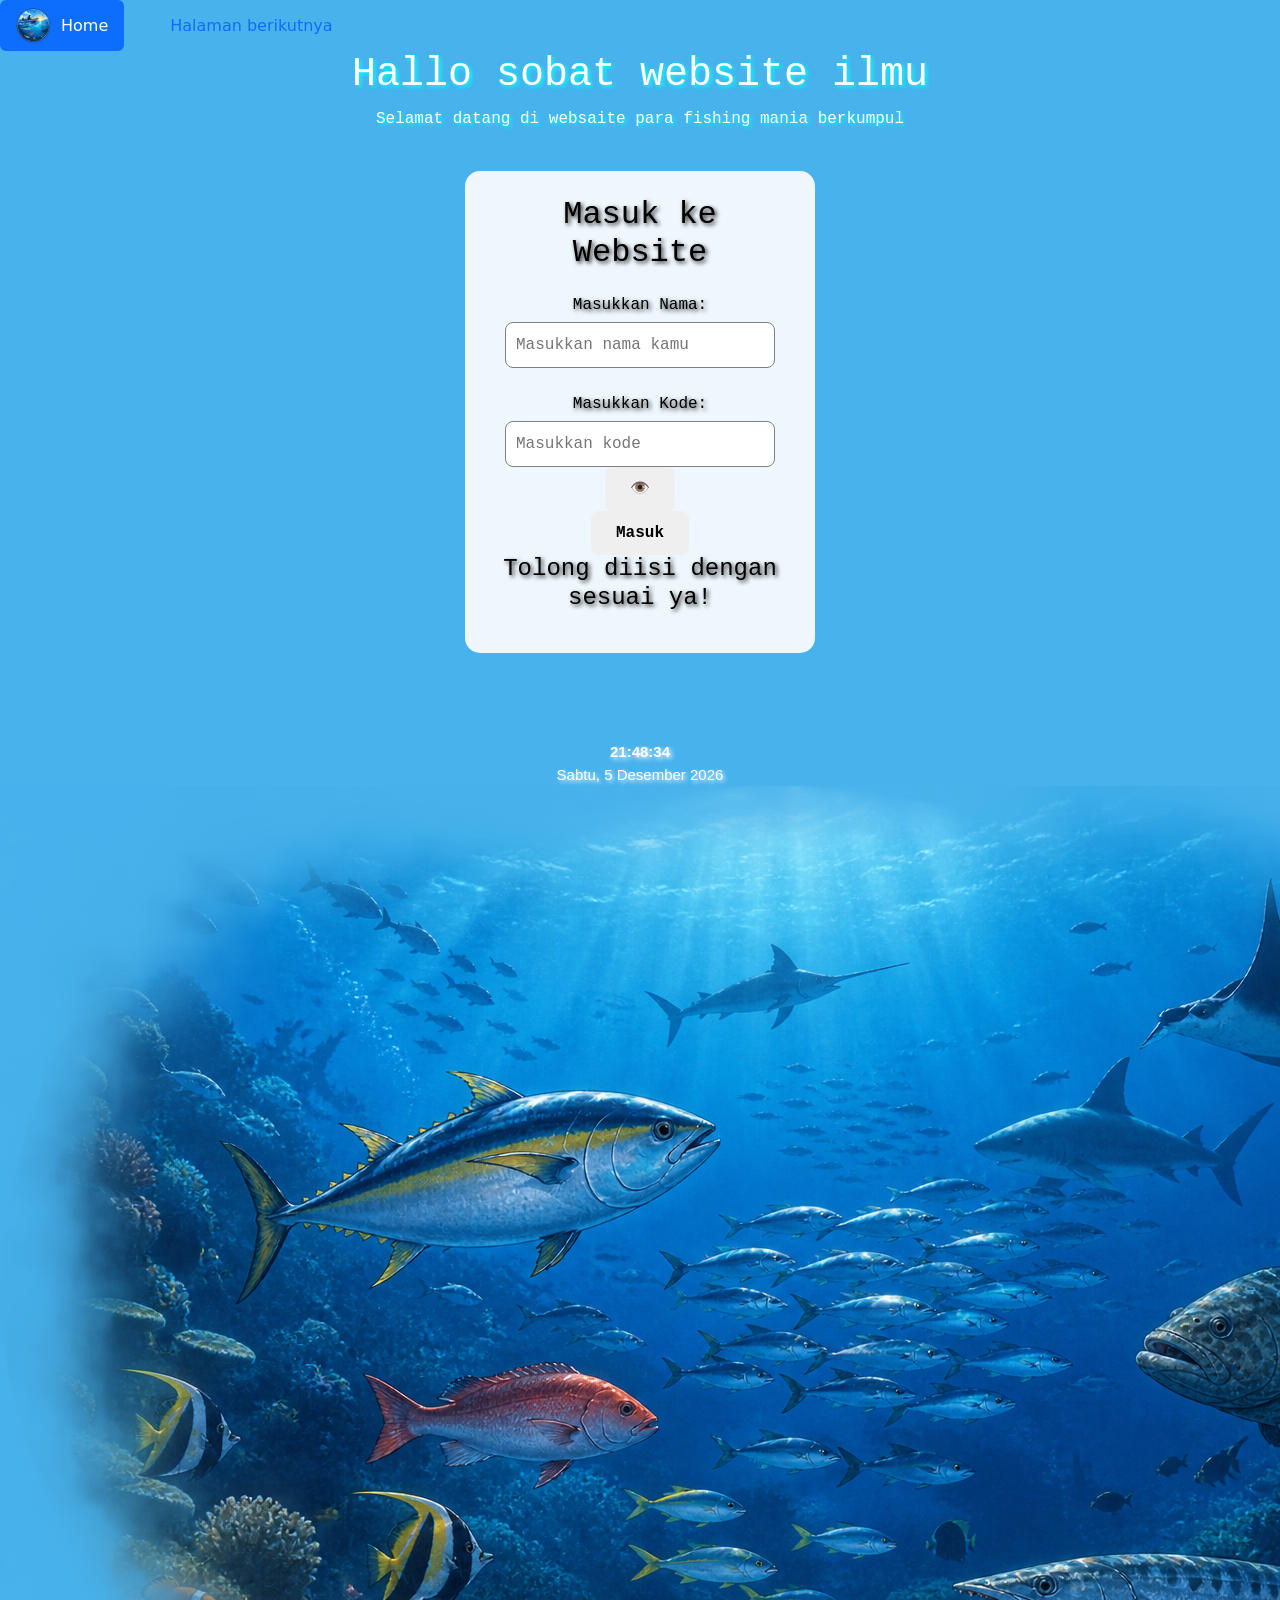
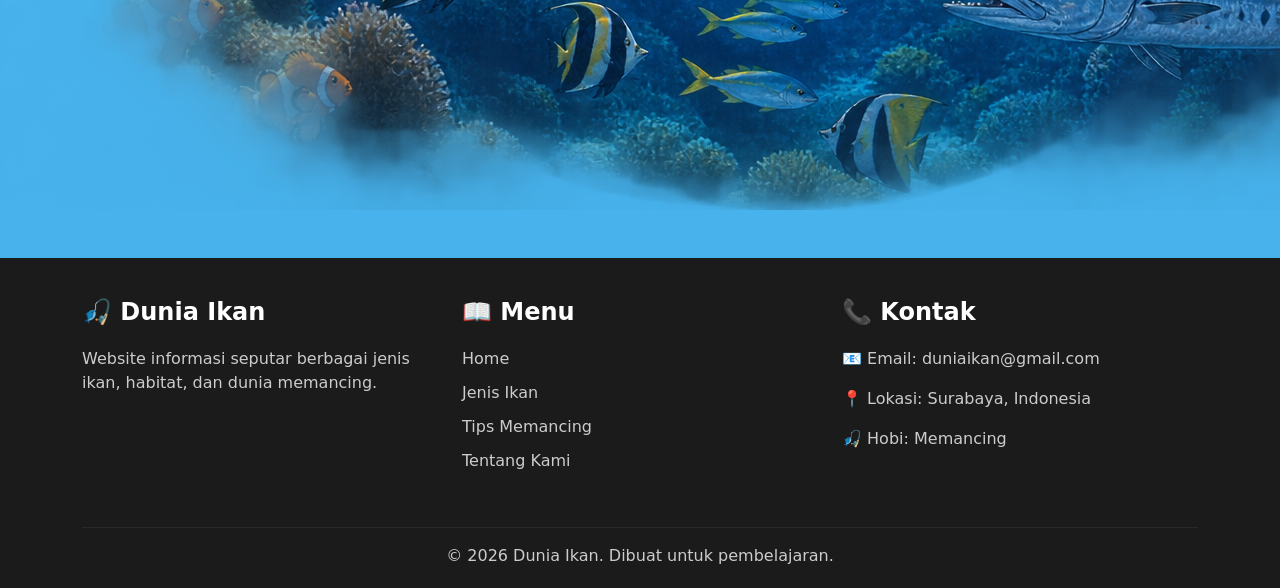
==== index.html @ 261a8452 "Add files via upload" ====
<!DOCTYPE html>
      <html lang="en">
      <head>
          <meta charset="UTF-8">
          <meta name="viewport" content="width=device-width, initial-scale=1.0">

          <title>websaite Ilmu</title>
           <link href="https://cdn.jsdelivr.net/npm/bootstrap@5.3.8/dist/css/bootstrap.min.css" rel="stylesheet">
          <link rel="stylesheet" href="style.css">
      </head>

      <body>
            <ul class="nav nav-pills">

              <li class="nav-item">
              <a class="nav-link active" href="index.html">
              <img src="ChatGPT Image 19 Sep 2026, 12.40.49.png" alt="Home">
              <span>Home</span>
          </a>
            </li>

              <li class="nav-item">
                  <a class="nav-link" href="index2.html">
                      Halaman berikutnya
                  </a>
              </li>

          </ul>

          <div class="judul">
              <h1>
                Hallo sobat website ilmu
              </h1>
              <p>
                Selamat datang di websaite para fishing mania berkumpul
              </p>
          </div>

          <!-- FORM LOGIN -->

          <div class="login">

              <h2>Masuk ke Website</h2>

              <label for="nama">Masukkan Nama:</label>
              <input type="text" id="nama" placeholder="Masukkan nama kamu">

              <br><br>

              <label for="kode">Masukkan Kode:</label>
              <div class="password-box">
          <input type="password" id="kode" placeholder="Masukkan kode">
          <button type="button" onclick="lihatKode()" id="tombolMata">👁️</button>
              </div>
              
              <button onclick="masuk()">Masuk</button>

            <h4>Tolong diisi dengan sesuai ya!</h4>

              <p id="pesan"></p>

          </div>


          <script>

              function masuk() {

                  const nama = document.getElementById("nama").value;
                  const kode = document.getElementById("kode").value;

                  const kodeBenar = "FISHING123";

                  if (nama === "") {

                    pesan.textContent = "Silakan masukkan nama terlebih dahulu.";

                    pesan.className = "pesan-salah";

                  } 
                  else if (kode !== kodeBenar) {

                     pesan.textContent = "Kode salah! Silakan coba lagi.";

                     pesan.className = "pesan-salah";

                  } 
                  else {

                      pesan.textContent = "Kode benar! Selamat datang " + nama;

                      pesan.className = "pesan-benar";


                      setTimeout(function() {
                          window.location.href = "index2.html";
                      }, 1000);

                  }

              }

/*Java*/

              function lihatKode() {

          const kode = document.getElementById("kode");
          const tombol = document.getElementById("tombolMata");

          if (kode.type === "password") {

              kode.type = "text";
              tombol.textContent = "🙈";

          } else {

              kode.type = "password";
              tombol.textContent = "👁️";

          }
      }

         </script>

         <BR></BR>

<div id="jam"></div>
<div id="tanggal"></div>

<script>
    function updateWaktu() {
        const sekarang = new Date();

        const jam = String(sekarang.getHours()).padStart(2, "0");
        const menit = String(sekarang.getMinutes()).padStart(2, "0");
        const detik = String(sekarang.getSeconds()).padStart(2, "0");

        document.getElementById("jam").textContent =
            `${jam}:${menit}:${detik}`;

        document.getElementById("tanggal").textContent =
            sekarang.toLocaleDateString("id-ID", {
                weekday: "long",
                day: "numeric",
                month: "long",
                year: "numeric"
            });
    }

    updateWaktu();
    setInterval(updateWaktu, 1000);
</script>

 <img src="23b1860f-b52f-46f8-b4b4-5e32538458d4.png" alt="Ikan">
 
<footer class="footer mt-5">
    <div class="container">
        <div class="row">

            <!-- Kolom 1 -->
            <div class="col-md-4 mb-4">
                <h4>🎣 Dunia Ikan</h4>
                <p>
                    Website informasi seputar berbagai jenis ikan,
                    habitat, dan dunia memancing.
                </p>
            </div>

            <!-- Kolom 2 -->
            <div class="col-md-4 mb-4">
                <h4>📖 Menu</h4>
                <ul class="list-unstyled">
                    <li><a href="index.html">Home</a></li>
                    <li><a href="index2.html">Jenis Ikan</a></li>
                    <li><a href="#">Tips Memancing</a></li>
                    <li><a href="#">Tentang Kami</a></li>
                </ul>
            </div>

            <!-- Kolom 3 -->
            <div class="col-md-4 mb-4">
                <h4>📞 Kontak</h4>
                <p>📧 Email: duniaikan@gmail.com</p>
                <p>📍 Lokasi: Surabaya, Indonesia</p>
                <p>🎣 Hobi: Memancing</p>
            </div>

        </div>

        <hr>

        <div class="text-center">
            <p class="mb-0">
                © 2026 Dunia Ikan. Dibuat untuk pembelajaran.
            </p>
        </div>
    </div>
</footer>
 
      </body>
      </html>
---- style.css ----
body {
    background-color: rgb(71, 178, 236);
    background-size: cover;
    background-position: center;
    background-repeat: no-repeat;
    background-attachment: fixed;
}

.judul{
    color: white;
    text-align: center;
    font-family: 'Courier New', Courier, monospace;
    font-size: medium;
    text-shadow: 2px 2px 4px aqua;
}

.login{
    color: black;
    text-align: center;
    font-family: 'Courier New', Courier, monospace;
    font-size: medium;
    text-shadow: 2px 2px 4px rgb(42, 40, 40);
}


body.halaman-home::before {
    content: "";
    position: fixed;
    top: 0;
    left: 0;
    width: 100%;
    height: 100%;
    background-color: rgba(0, 0, 0, 0.5);
    z-index: -1;
}

.nav {
   display: flex;
   justify-content: flex-start;
   gap: 30px;
   align-items: center;
   padding-block: 0;
   list-style: none;
}

.nav-link img {
    width: 35px;
    height: 35px;
    margin-right: 10px;
}

.nav-link {
    display: flex;
    align-items: center;
}

/* style coding FORM LOGIN --> */
.login {
    width: 350px;
    margin: 40px auto;
    padding: 25px;
    background-color: rgba(255, 255, 255, 0.9);
    border-radius: 15px;
    text-align: center;
}

.login h2 {
    margin-bottom: 20px;
}

.login input {
    width: 90%;
    padding: 10px;
    margin-top: 5px;
    border: 1px solid gray;
    border-radius: 8px;
}

.login button {
    padding: 10px 25px;
    border: none;
    border-radius: 8px;
    cursor: pointer;
    font-weight: bold;
}

#pesan {
    font-weight: bold;
    margin-top: 15px;
}

.pesan-salah {
    color: white;
    background-color: rgba(255, 0, 0, 0.7);
    padding: 10px;
    border-radius: 8px;
    font-weight: bold;
}

.pesan-benar {
    color: white;
    background-color: rgba(0, 180, 0, 0.7);
    padding: 10px;
    border-radius: 8px;
    font-weight: bold;
}

/* style coding FORM LOGIN --> */


#jam {
    color: white;
    font-family: Arial, sans-serif;
    font-size: 15px;
    font-weight: bold;
    text-align: center;
    text-shadow: 2px 2px 5px white;
}

#tanggal {
    color: white;
    font-family: Arial, sans-serif;
    font-size: 15px;
    text-align: center;
    text-shadow: 2px 2px 4px white;
}

/*footer*/

.footer {
    background-color: #1b1b1b;
    color: white;
    padding: 40px 0 20px;
}

.footer h4 {
    margin-bottom: 20px;
    font-weight: bold;
}

.footer p {
    color: #cccccc;
}

.footer ul {
    display: block;
    padding: 0;
    margin: 0;
}

.footer ul li {
    margin-bottom: 10px;
}

.footer a {
    color: #cccccc;
    text-decoration: none;
}

.footer a:hover {
    color: white;
    text-decoration: underline;
}

.footer hr {
    border-color: #555;
    margin-top: 20px;
}
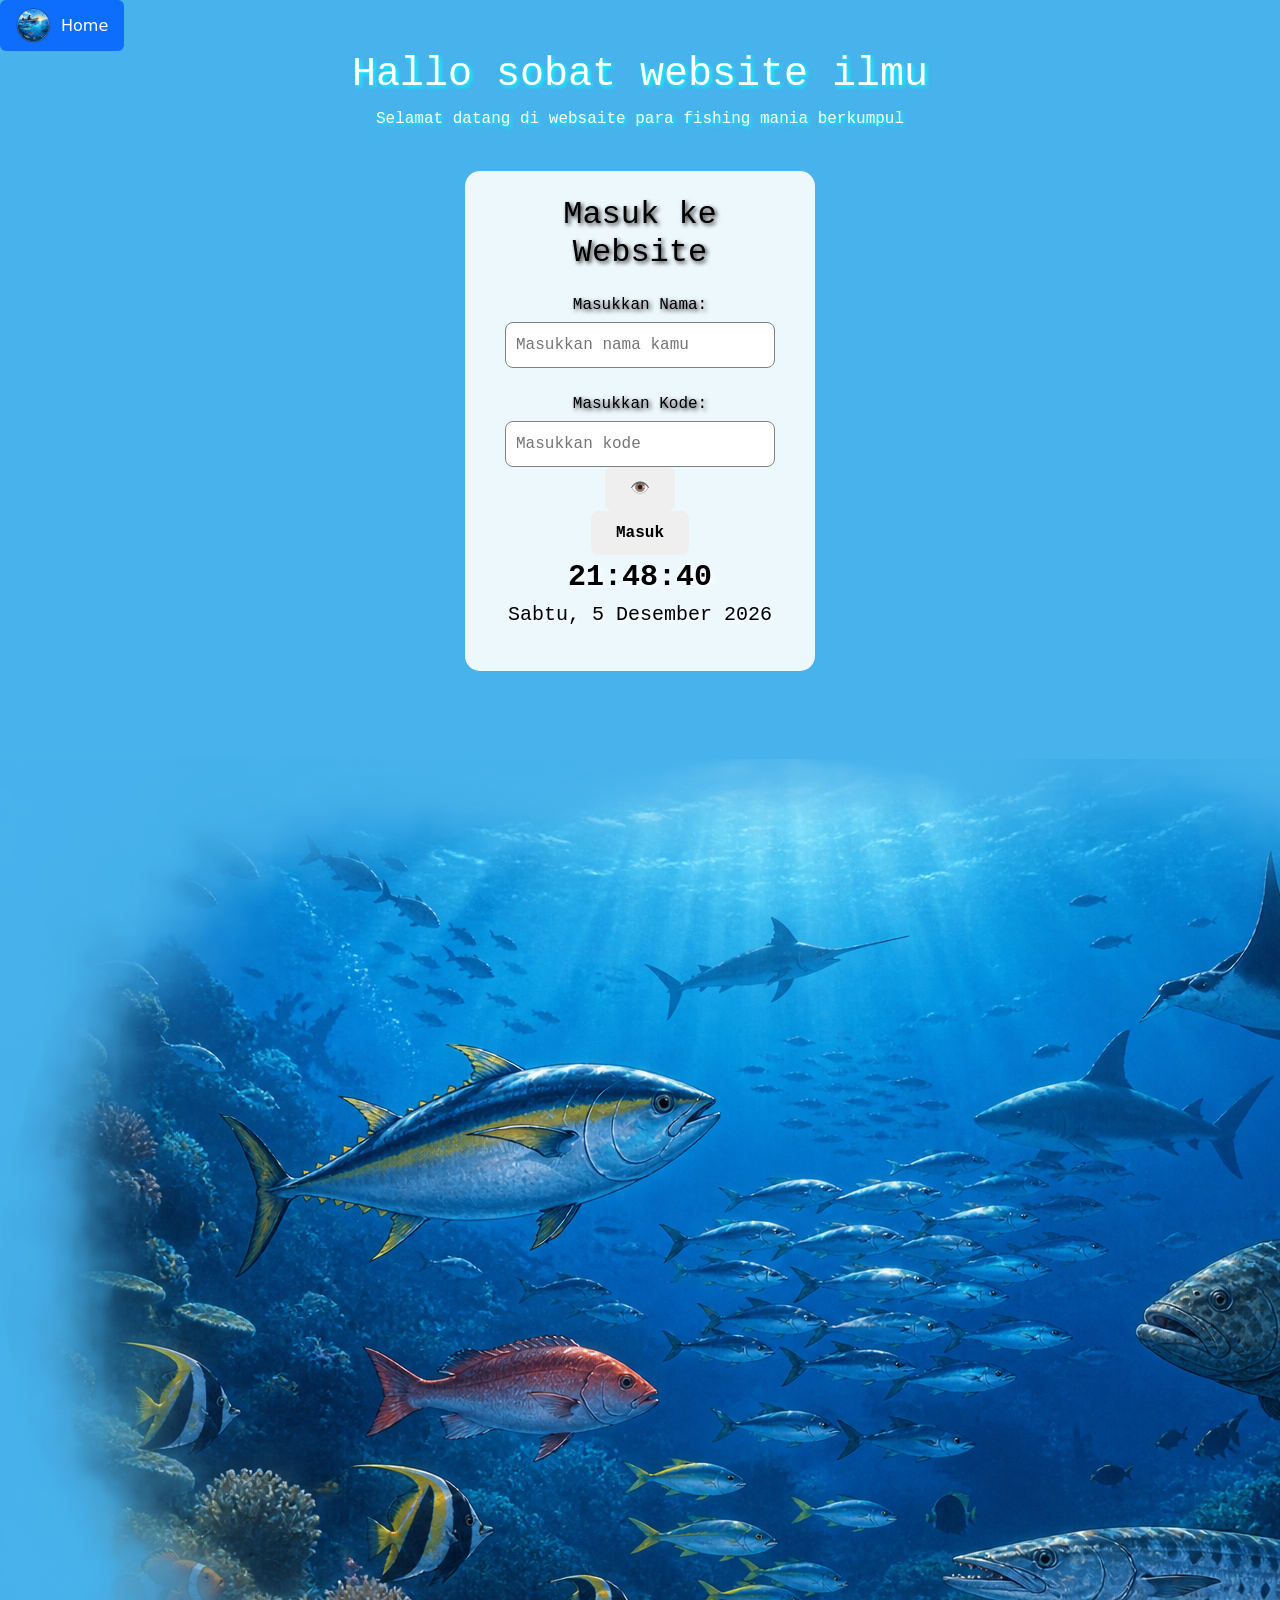
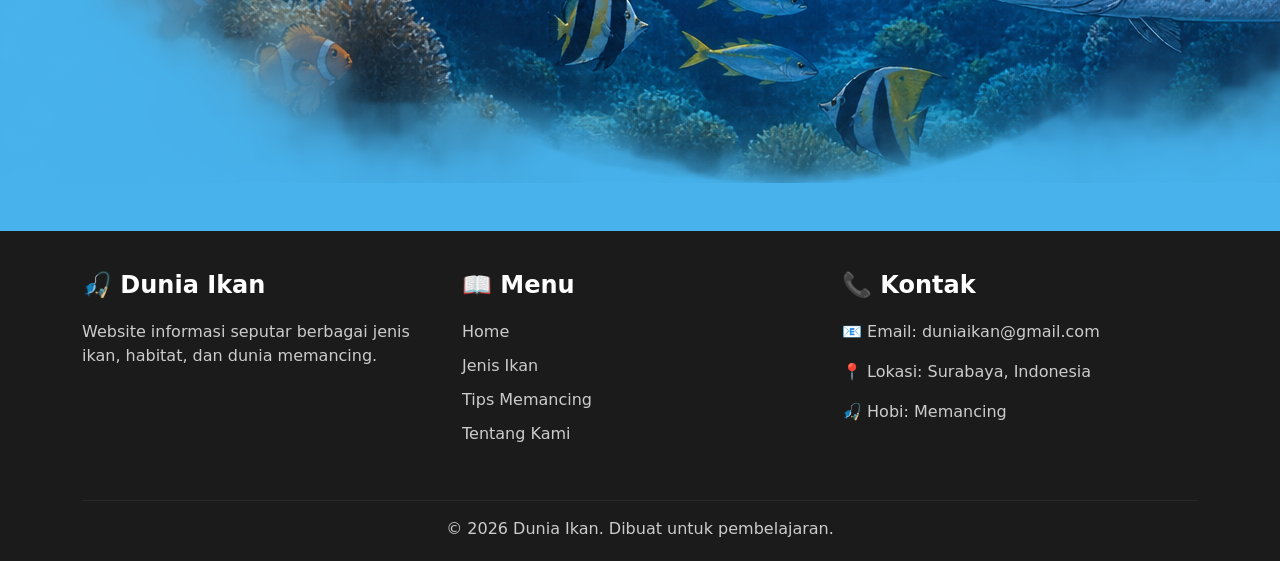
==== commit cbe8765d: "Add files via upload" ====
--- a/index.html
+++ b/index.html
@@ -18,13 +18,6 @@
               <span>Home</span>
           </a>
             </li>
-
-              <li class="nav-item">
-                  <a class="nav-link" href="index2.html">
-                      Halaman berikutnya
-                  </a>
-              </li>
-
           </ul>
 
           <div class="judul">
@@ -38,7 +31,7 @@
 
           <!-- FORM LOGIN -->
 
-          <div class="login">
+          <form class="login" onsubmit="masuk(event)" class="col-12 col-sm-6 col-lg-3">
 
               <h2>Masuk ke Website</h2>
 
@@ -53,23 +46,28 @@
           <button type="button" onclick="lihatKode()" id="tombolMata">👁️</button>
               </div>
               
-              <button onclick="masuk()">Masuk</button>
+              <button type="submit">Masuk</button>
 
-            <h4>Tolong diisi dengan sesuai ya!</h4>
+            <div id="jam"></div>
+            <div id="tanggal"></div>
 
-              <p id="pesan"></p>
+            <p id="pesan"></p>
 
-          </div>
+
+          </form>
 
 
           <script>
 
-              function masuk() {
+              function masuk(event) {
+
+              event.preventDefault();
+
 
                   const nama = document.getElementById("nama").value;
                   const kode = document.getElementById("kode").value;
 
-                  const kodeBenar = "FISHING123";
+                  const kodeBenar = nama + "123";
 
                   if (nama === "") {
 
@@ -124,9 +122,6 @@
 
          <BR></BR>
 
-<div id="jam"></div>
-<div id="tanggal"></div>
-
 <script>
     function updateWaktu() {
         const sekarang = new Date();
@@ -151,7 +146,7 @@
     setInterval(updateWaktu, 1000);
 </script>
 
- <img src="23b1860f-b52f-46f8-b4b4-5e32538458d4.png" alt="Ikan">
+ <img class="col-20 col-sm-15 col-lg-20" src="23b1860f-b52f-46f8-b4b4-5e32538458d4.png" alt="Ikan">
  
 <footer class="footer mt-5">
     <div class="container">
@@ -172,7 +167,7 @@
                 <ul class="list-unstyled">
                     <li><a href="index.html">Home</a></li>
                     <li><a href="index2.html">Jenis Ikan</a></li>
-                    <li><a href="#">Tips Memancing</a></li>
+                    <li><a href="index2.html">Tips Memancing</a></li>
                     <li><a href="#">Tentang Kami</a></li>
                 </ul>
             </div>
--- a/style.css
+++ b/style.css
@@ -64,6 +64,24 @@
     text-align: center;
 }
 
+.login {
+    opacity: 0;
+    transform: translateY(50px);
+    animation: muncul 0.8s ease forwards;
+}
+
+@keyframes muncul {
+    from {
+        opacity: 0;
+        transform: translateY(100px);
+    }
+
+    to {
+        opacity: 1;
+        transform: translateY(0);
+    }
+}
+
 .login h2 {
     margin-bottom: 20px;
 }
@@ -109,20 +127,40 @@
 
 
 #jam {
-    color: white;
-    font-family: Arial, sans-serif;
-    font-size: 15px;
+    color: black;
+    font-family: 'Courier New', Courier, monospace;
+    font-size: 30px;
     font-weight: bold;
     text-align: center;
     text-shadow: 2px 2px 5px white;
 }
 
 #tanggal {
-    color: white;
-    font-family: Arial, sans-serif;
-    font-size: 15px;
+    color: black;
+    font-family: 'Courier New', Courier, monospace;
+    font-size: 20px;
     text-align: center;
     text-shadow: 2px 2px 4px white;
+}
+
+/* animasi gambar */
+
+.img {
+    opacity: 0;
+    transform: translateY(50px);
+    animation: muncul 0.8s ease forwards;
+}
+
+@keyframes muncul {
+    from {
+        opacity: 0;
+        transform: translateY(100px);
+    }
+
+    to {
+        opacity: 1;
+        transform: translateY(0);
+    }
 }
 
 /*footer*/
